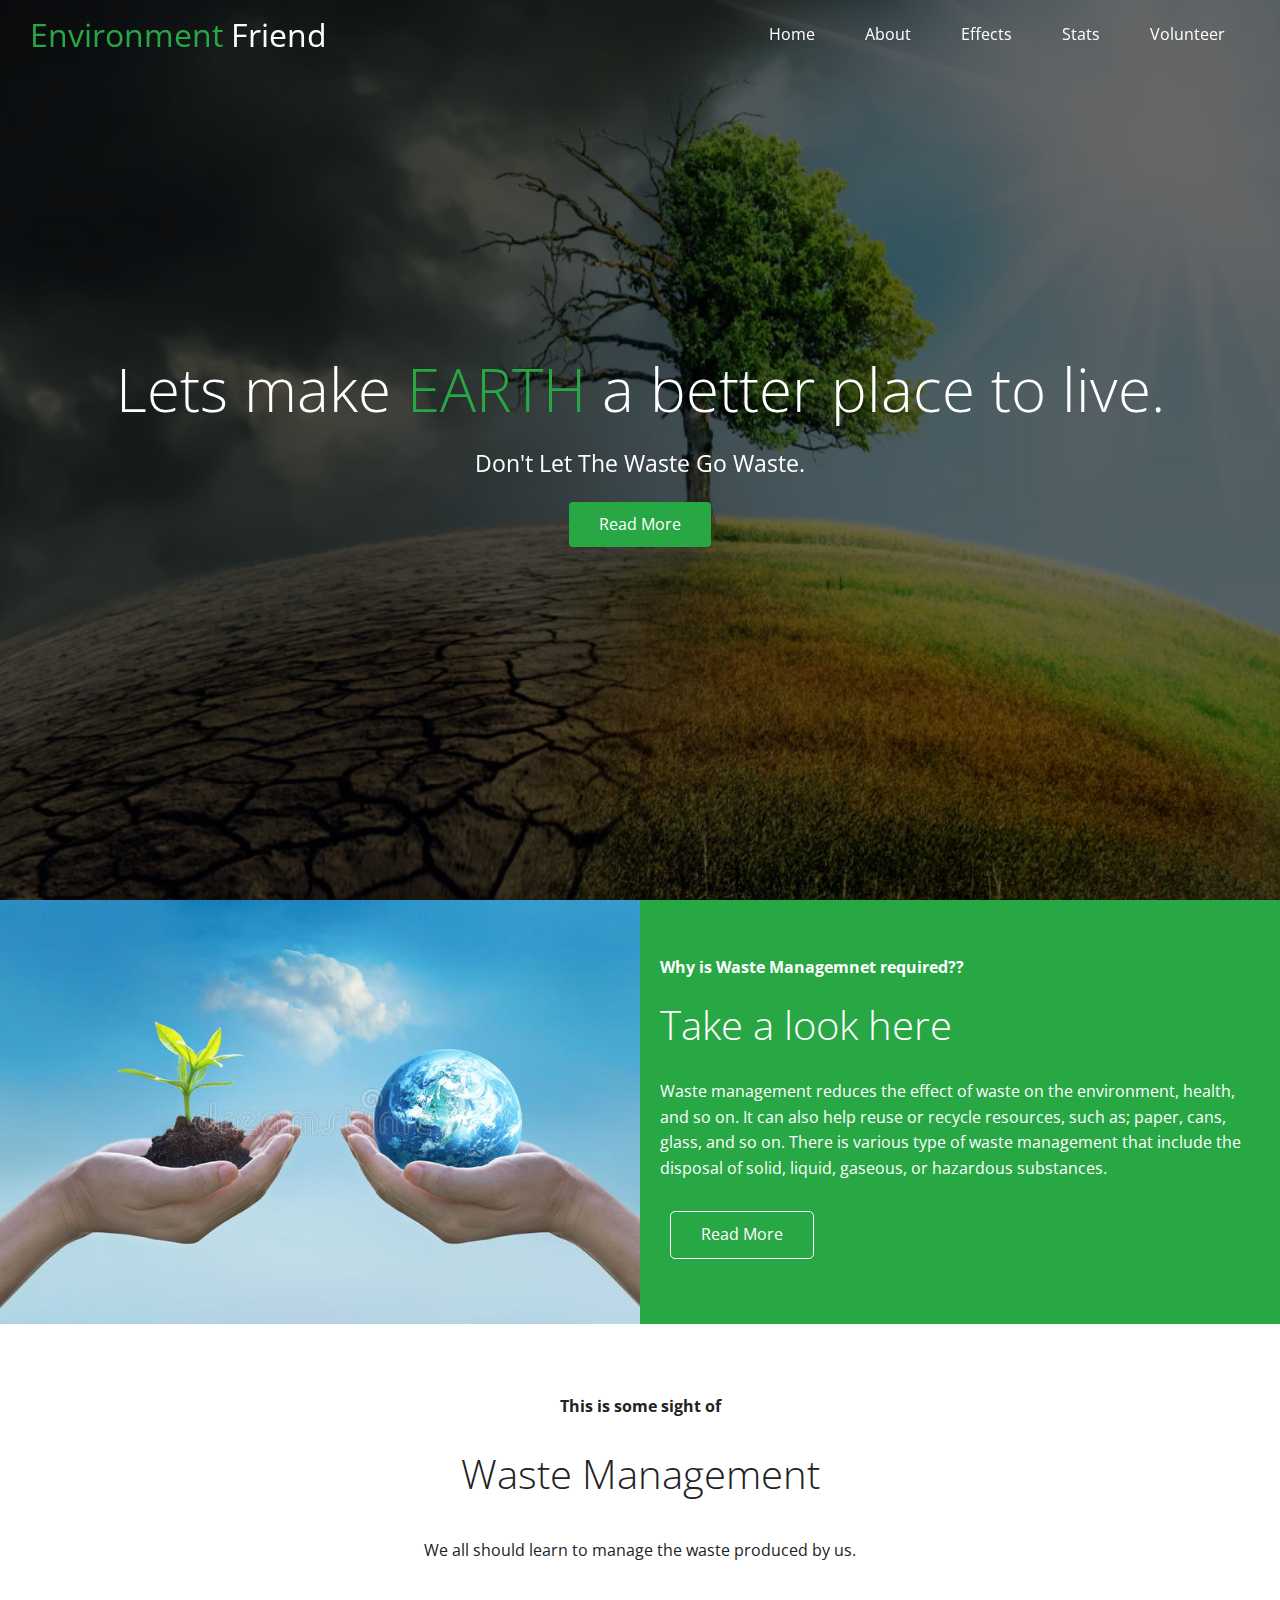
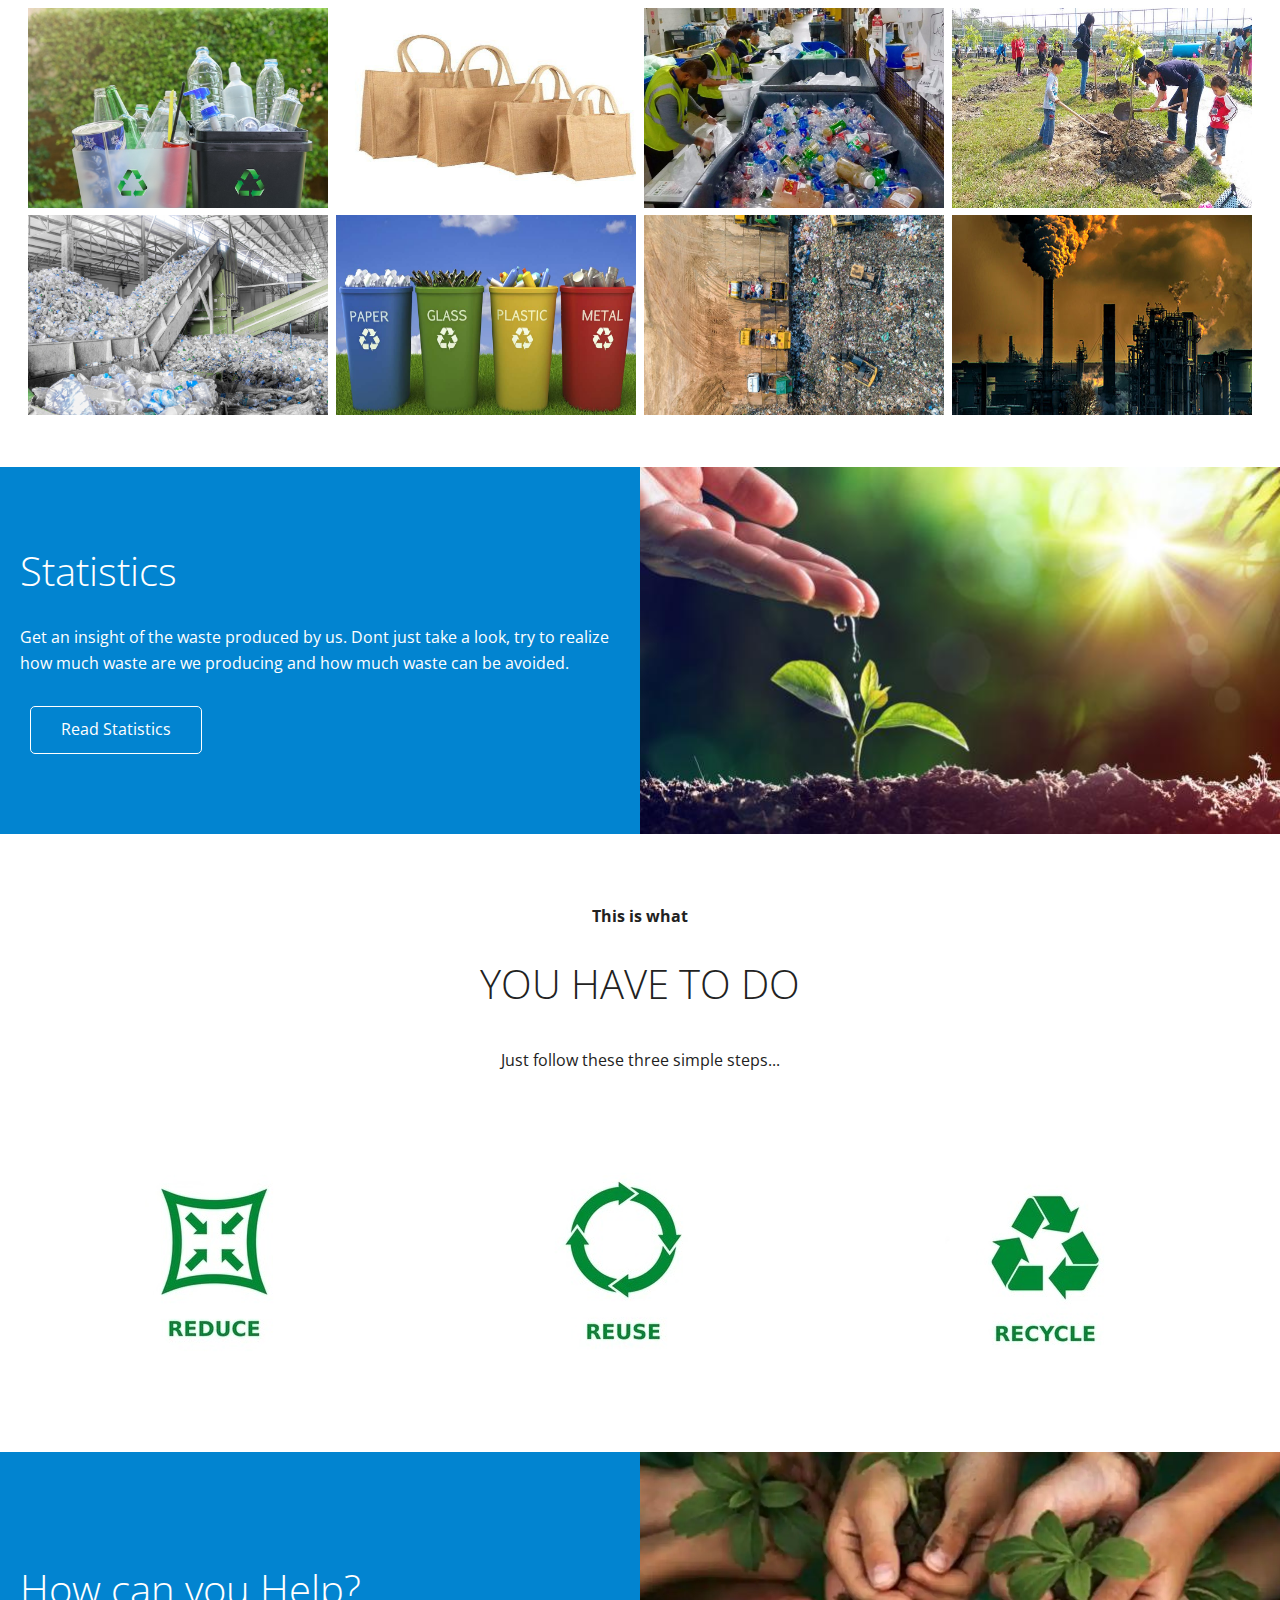
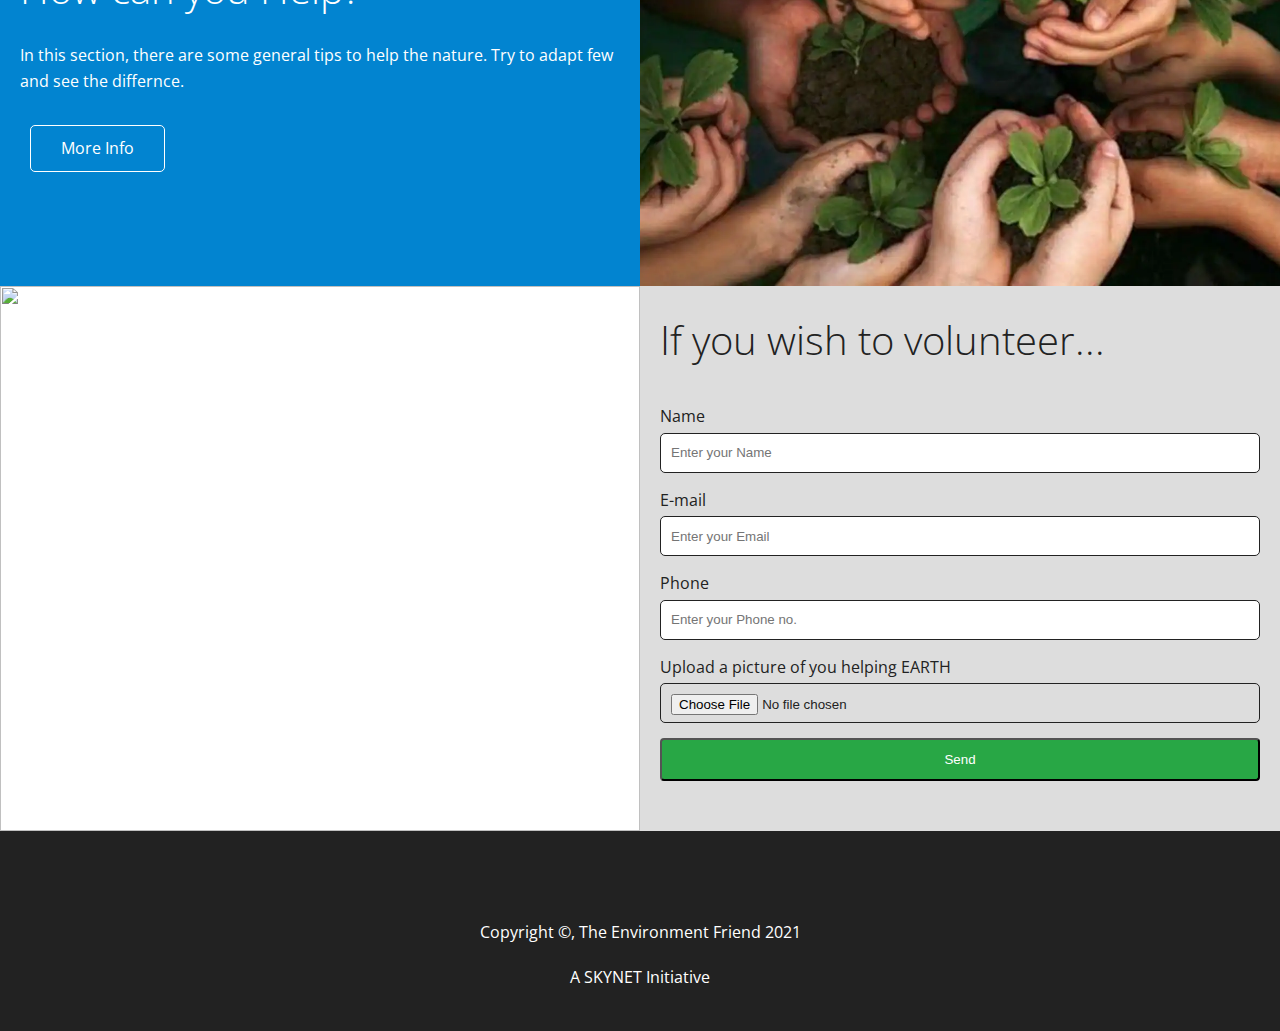
==== Index.html @ 48d730a2 "'secind'" ====
<!DOCTYPE html>
<html lang="en">
<head>
  <meta charset="UTF-8">
  <meta http-equiv="X-UA-Compatible" content="IE=edge">
  <meta name="viewport" content="width=device-width, initial-scale=1.0">
  <title>The 3 R's</title> 
  
  <link rel="shortcut icon" type="image/x-icon" href="./favicon/favicon.ico">
  <link rel="stylesheet" href="https://cdnjs.cloudflare.com/ajax/libs/font-awesome/5.15.3/css/all.min.css" integrity="sha512-iBBXm8fW90+nuLcSKlbmrPcLa0OT92xO1BIsZ+ywDWZCvqsWgccV3gFoRBv0z+8dLJgyAHIhR35VZc2oM/gI1w==" crossorigin="anonymous" />
  <link rel="stylesheet" href="./css/utility.css">
  <link rel="stylesheet" href="./css/lightbox.min.css">
  <link rel="stylesheet" href="./css/style.css">

</head>
<body id="home">  
   <header class="head">
     <div class="navbar top" id="navbar">
       <h1 class="logo">
        <i class="fas fa-seedling"></i>
          <span class="text-primary"> Environment</span> Friend
       </h1>
       
            <ul>
              <li><a href="#home" id="current">Home</a></li>
              <li><a href="#about">About</a></li>
              <li><a href="#effect">Effects</a></li>
              <li><a href="#stats">Stats</a></li>
              <li><a href="#vln">Volunteer</a></li>
            </ul>
       
      </div>

      <div class="content" id="content">
        <h1>Lets make <span class="text-primary"> EARTH </span>a better place to live.</h1>
        <p>Don't Let The Waste Go Waste.</p>
        <a href="#about" class="btn"><i class="fas fa-chevron-right"></i>Read More</a>

      </div>


    </header>

    

    <section id="about" class="about flex-columns">
      <div class="row">
        <div class="column">
          <div class="column1">
            <img src="./img/home/env1.jpg" >
          </div>
        </div>
        <div class="column">
          <div class="column2 bg-primary">
            <h4>
              Why is Waste Managemnet required??
            </h4>
            <h1>Take a look here</h1>
            <p>
              Waste management reduces the effect of waste on the environment, health, and so on. It can also help reuse or recycle resources, such as; paper, cans, glass, and so on. There is various type of waste management that include the disposal of solid, liquid, gaseous, or hazardous substances.
            </p>
            <a href="why.html" class="btn btn-outline"><i class="fas fa-chevron-right"></i> Read More</a>
          </div>
        </div>
      </div>
    </section>

    <section id="effect" class="effect flex-grid sec-padding">

      <header class="section-header">
        <h4>
          This is some sight of 
        </h4>
        <h2>
          Waste Management
        </h2>
        <p>
          We all should learn to manage the waste produced by us.
        </p>
      </header>

      <div class="row">
        <div class="column">
          <a href="./img/effect/effect1.jpg" data-lightbox="effect" data-title="Recycle and reuse used bottles/cups">
          <img src="./img/effect/effect1.jpg" alt="" style="height:200px">
          </a>
          <a href="./img/effect/effect2.jpg" data-lightbox="effect" data-title="Waste Recycling plant. A place for reformation.">
          <img src="./img/effect/effect2.jpg" alt="" style="height:200px">
          </a>
        </div>
        <div class="column">
          <a href="./img/effect/effect3.jpg" data-lightbox="effect" data-title="Use eco friendly grocery bags.">
          <img src="./img/effect/effect3.jpg" alt="" style="height:200px">
          </a>
          <a href="./img/effect/effect4.jpg" data-lightbox="effect" data-title="Segregation of Recyclable waste is important. Know your waste.">
          <img src="./img/effect/effect4.jpg" alt="" style="height:200px">
          </a>
        </div>
        <div class="column">
          <a href="./img/effect/effect5.jpg" data-lightbox="effect" data-title="Labeling of different types of waste.">
          <img src="./img/effect/effect5.jpg" alt="" style="height:200px">
          </a>
          <a href="./img/effect/effect6.jpg" data-lightbox="effect" data-title="Landfills are a good yet not very feasible way of disposing the waste.In the long run, it is bad for Environment.">
          <img src="./img/effect/effect6.jpg" alt="" style="height:200px">
          </a>
        </div>
        <div class="column">
          <a href="./img/effect/effect7.jpg" data-lightbox="effect" data-title="Try to plant as many green soldiers as possible.">
          <img src="./img/effect/effect7.jpg" alt="" style="height:200px">
          </a>
          <a href="./img/effect/effect8.jpg" data-lightbox="effect" data-title="Factories must find better alternatives for the waste generation and treatment.">
          <img src="./img/effect/effect8.jpg" alt="" style="height:200px">
          </a>
        </div>
      </div>
    </section>


    <section id="stats" class="stats flex-columns flex-reverse">
      <div class="row">
        
        <div class="column">
          <div class="column1">
            <img src="./img/home/stats.jpg" >
          </div>
        </div>

        <div class="column">
          <div class="column2 bg-secondry">
            
            <h1>Statistics</h1>
            <p>
              Get an insight of the waste produced by us. Dont just take a look, try to realize how much waste are we producing and how much waste can be avoided.
            </p>
            <a href="./stats.html" class="btn btn-secondry btn-outline"><i class="fas fa-chevron-right"></i> Read Statistics</a>
          </div>
        </div>
      </div>
    </section>

    <section id="r3" class="r3  sec-padding">

      <header class="section-header">
        <h4>
          This is what
        </h4>
        <h2>
          YOU HAVE TO DO
        </h2>
        <p>
          Just follow these three simple steps...
        </p>
      </header>

      <div class="icons">
        <div class="box">
          <img src="./img/team/r1.jpg" alt="">
       </div>
        <div class="box">
          <img src="./img/team/r2.jpg" alt="">
          
        </div>
        <div class="box">
          <img src="./img/team/r3.jpg" alt="">
          
        </div>
      </div>

      </div>
    </section>



    <section id="help" class="stats flex-columns flex-reverse">
      <div class="row">
        
        <div class="column">
          <div class="column1">
            <img src="./img/home/help.jpg" alt="blog">
          </div>
        </div>

        <div class="column">
          <div class="column2 bg-secondry">
            
            <h1>How can you Help?</h1>
            <p>
              In this section, there are some general tips to help the nature. Try to adapt few and see the differnce.
            </p>
            <a href="./help.html" class="btn btn-secondry btn-outline"><i class="fas fa-chevron-right"></i> More Info</a>
          </div>
        </div>
      </div>
    </section>






    <section id="vln" class="vln flex-columns">
      <div class="row">
        <div class="column">
          <div class="column1">
            <img src="./img/home/vln.jpg" >
          </div>
        </div>
        <div class="column">
          <div class="column2 bg-light">
            <h1>If you wish to volunteer...</h1>
            <form name="contact" action="" class="volunteer-form" method="POST" data-netlify="true">
              <div class="formcontrol">
                <label for="name">Name</label>
                <input type="text" name="name" placeholder="Enter your Name">
              </div>
              <div class="formcontrol">
                <label for="email">E-mail</label>
                <input type="email" name="email" placeholder="Enter your Email">
              </div>
              <div class="formcontrol">
                <label for="phone">Phone</label>
                <input type="text" name="phone" placeholder="Enter your Phone no.">
              </div>
              <div class="formcontrol">
                <label for="photo">Upload a picture of you helping EARTH</label>
                <input type="file" name="phone" placeholder="Upload A Pic">
              </div>
              <input type="submit" value="Send" id="submit" class="btn" style="margin:0px">
            </form>
          </div>
        </div>
      </div>
    </section>


    <footer class="footer bg-dark">
      <div class="social">
        <a href=""><i class="fab fa-facebook"></i></a>
        <a href=""><i class="fab fa-twitter"></i></a>
        <a href=""><i class="fab fa-instagram"></i></a>
        <a href=""><i class="fab fa-youtube"></i></a>
      </div>
      <p>Copyright &copy;, The Environment Friend 2021</p>
      <p>A SKYNET Initiative</p>
    </footer>


    <script src="https://code.jquery.com/jquery-3.6.0.min.js" integrity="sha256-/xUj+3OJU5yExlq6GSYGSHk7tPXikynS7ogEvDej/m4=" crossorigin="anonymous"></script>

    <script src="js/lightbox.min.js"></script>
   

    <script>

      let scrolled  = false;


      const navbar =document.getElementById('navbar');
      window.onscroll = function(){
        if(window.pageYOffset>100){
          navbar.classList.remove('top');
          if(!scrolled){
            navbar.style.transform= 'translateY(-70px)';
          }
          setTimeout(function(){
            navbar.style.transform= 'translateY(0px)';
            scrolled=true;
          },250)
        }else
        {
          navbar.classList.add('top');
          scrolled=false;
        }
      }
    </script>

<script>
  window.watsonAssistantChatOptions = {
      integrationID: "054589b4-f12f-45df-973a-08015606092e", // The ID of this integration.
      region: "eu-gb", // The region your integration is hosted in.
      serviceInstanceID: "5d5be852-1fef-4f9a-91a7-d7a5dd9910ee", // The ID of your service instance.
      onLoad: function(instance) { instance.render(); }
    };
  setTimeout(function(){
    const t=document.createElement('script');
    t.src="https://web-chat.global.assistant.watson.appdomain.cloud/loadWatsonAssistantChat.js";
    document.head.appendChild(t);
  });
</script>
</body>
</html>
---- css/utility.css ----
.text-primary
{
  color: #28a745;
}

.text-secondry
{
  color: #0284d0;
}



.btn
{
  cursor: pointer;
  display: inline-block;
  color: white;
  background:#28a745 ;
  padding: 10px 30px;
  margin: 10px;
  border-radius: 4px;
}

.btn:hover
{
  opacity: 0.8;
}

.btn-primary, .bg-primary
{
  color: white;
  background: #28a745;
}
.btn-secondry, .bg-secondry
{
  color: white;
  background: #0284d0;
}
.btn-dark ,.bg-dark
{
  color: white;
  background: #222;
}
.btn-light ,.bg-light{
  color: #222;
  background: #ddd;
}

.btn-outline
{
  border: #fff 1px solid;
  border-radius: 5px;
}


.flex-columns.flex-reverse .row
{
  flex-direction: row-reverse;
}

.flex-columns .row
{
  display: flex;
  flex-direction: row;
  flex-wrap: wrap;
  width: 100%;
}

.flex-columns .column
{
  display: flex;
  flex-direction: column;
  flex-basis: 100%;
  flex: 1;
}

.flex-columns .column .column1, .flex-columns .column .column2
{
  height: 100%;
}

.flex-columns img{
  width: 100%;
  height: 100%;
  object-fit: cover;
}

.flex-columns .column2
{
  display: flex;
  flex-direction: column;
  align-items: flex-start;
  justify-content: center;
  padding: 20px;
}

.flex-columns h1
{
  font-size: 40px;
  font-weight: 100;
}
.flex-columns h4
{
  margin-bottom: 10px;
}

.flex-columns p
{
  margin: 20px 0px;
}


.section-header
{
  padding: 30px;
  display: flex;
  flex-direction: column;
  align-items: center;
  justify-content: center;
  text-align: center;
}

.section-header h2
{
  font-size: 40px;
  margin: 20px 0;
}

.sec-padding
{
  padding: 40px 20px;
}

.flex-grid .row
{
  display: flex;
  flex-wrap: wrap;
  padding: 0px 4px;
}

.flex-grid .column
{ 
  flex: 25%;
  max-width: 25%;
  padding: 4px;
  height: 100%;
}
---- css/style.css ----
@import url('https://fonts.googleapis.com/css2?family=Open+Sans+Condensed:wght@300&family=Open+Sans:wght@300;400&display=swap');

*
{
  margin: 0px;
  padding:0px;
  box-sizing: border-box;
}

body
{
  font-family: 'Open Sans', sans-serif;
  background-color: #fff;
  color: #222;
  line-height: 1.6;
}

ul
{
  list-style: none;
}

a
{
  text-decoration: none;
  color: #222;
}
 
h1,h2
{
  padding: 10px 0px;
  line-height: 1.2;
  font-weight: 300;
}

p
{
  margin: 10px 0px;
}

img
{
  width:100%;
}


.navbar.top
{
  background: transparent;
}

.navbar
{
  display: flex;
  align-items: center;
  justify-content: space-between;
  background-color: #222;
  color: #fff;
  opacity: 1;
  width: 100%;
  height: 70px;
  position: fixed;
  padding: 0 30px;
  top: 0px;
  transition: 0.5s ease-in;
}

.navbar a
{
  color: #fff;
  padding: 10px 20px;
  margin: 0px 5px;
}
.navbar a:hover
{
  border-bottom: 2px #28a745 solid;
}

.navbar .logo
{
  font-weight: 400;
}

.navbar ul
{
  display: flex;
}


.head
{
  background: url('../img/home/showcase.jpg') center center/cover no-repeat;
  height: 100vh;
  color: white;
  position: relative;
}

.head.stats
{
  background: url("../img/home/stats.jpg") no-repeat center center/cover;
  height: 40vh;
}



.head .content
{
  display: flex;
  flex-direction: column;
  align-items: center;
  justify-content: center;
  text-align: center;
  height: 100%;
  padding: 0px 20px;
}

.head .content h1
{
  font-size: 60px;
}

.head .content p
{
  font-size: 23px;
}

.head::before
{
  content: '';
  position: absolute;
  height: 100%;
  width: 100%;
  top: 0;
  left: 0;
  background: rgba(0, 0, 0, 0.6);
}

.head *
{
  z-index: 1;
}


.icons
{
  display: flex;
  text-align: center;
  height: 100%;
  align-items: center;
  justify-content: space-around;
  flex-basis: 33%;
  
}

.icons .box
{
  margin: 40px 20px;
}
.icons .box i
{
  color: white;
  border: none;
  border-radius: 50%;
  background-color:#28a745 ;
  padding: 13px;
}

.about
{
  background: #28a745;
  display: flex;
}

.about .img-sol
{
  width: 100%;
  height:450px;
 
}

.about .img-sol img
{
  height: 100%;
}

.about .txt-sol
{ 
  width: 100%;
  background: #28a745;
  color: white;
  align-self: center;
  padding: 0px 30px;
}

.about .txt-sol h1
{
  font-size: 35px;
}

.about .txt-sol a
{
  border: white 1px solid;
}


.effect img:hover
{
  opacity: 0.7;
}

.r3 img
{
  border-radius: 50%;
}

.volunteer-form
{
  padding: 30px 0;
  width: 100%;
}

.volunteer-form label
{
  display: block;
  margin-bottom: 3px;
}

.volunteer-form .formcontrol
{
  margin-bottom: 15px;
  width: 100%;
}

.volunteer-form .formcontrol input
{
  width: 100%;
  padding: 10px;
  height: 40px;
  border: #222 1px solid;
  border-radius: 5px;
}

.volunteer-form .formcontrol input:focus
{
  outline-color: #28a745; 
}

.volunteer-form .btn
{
  width: 100%;
  padding: 12px
}

.posts
{
  padding: 50px 30px;
}

.posts h2
{
  font-size: 40px;
  margin-bottom: 20px;
  padding-bottom: 10px;
  border-bottom: #222 1px solid;
}

.posts meta
{
  margin-bottom: 30px;
}

.posts img
{
  width: 300px;
  border-radius: 50%;
  display: block;
  margin: 0 auto 30px;
  
}



.footer
{
  display: flex;
  height: 200px;
  flex-direction: column;
  align-items: center;
  justify-content: center;
  text-align: center;
}

.footer a
{
  font-size: 30px;
  margin: 0px 15px ;
  color: #ccc;
}

.footer a:hover
{
  color: #28a745;
}


@media(max-width:768px)
{
  .navbar
  {
    flex-direction: column;
    height: 130px;
    padding: 20px ;
    
  }

  
  .navbar a
  {
    padding: 10px;
    margin: 0px 3px;
  }

  #content h1
  {
    padding-top: 180px;
    font-size: 50px ;
  }



  .icons
  {
    flex-direction: column;
  }

  .flex-columns .column, .flex-grid .column
  {
    flex:100%;
    max-width: 100%;
  }

  
 

  .effect img
  {
    width: 48%;
    height: auto;
  }

  .main
  {
    margin: 5px;
    padding: 20px;
  }

  .head.stats
  {
    height: 50vh;
    padding-top: 50px;
  }




  .footer
  {
    height: 100px;
    margin: 0px 3px;
    
  }

  .footer p
  {
    font-size: 14px;
  }
  .footer a
  {
    font-size: 20px;
  }
}
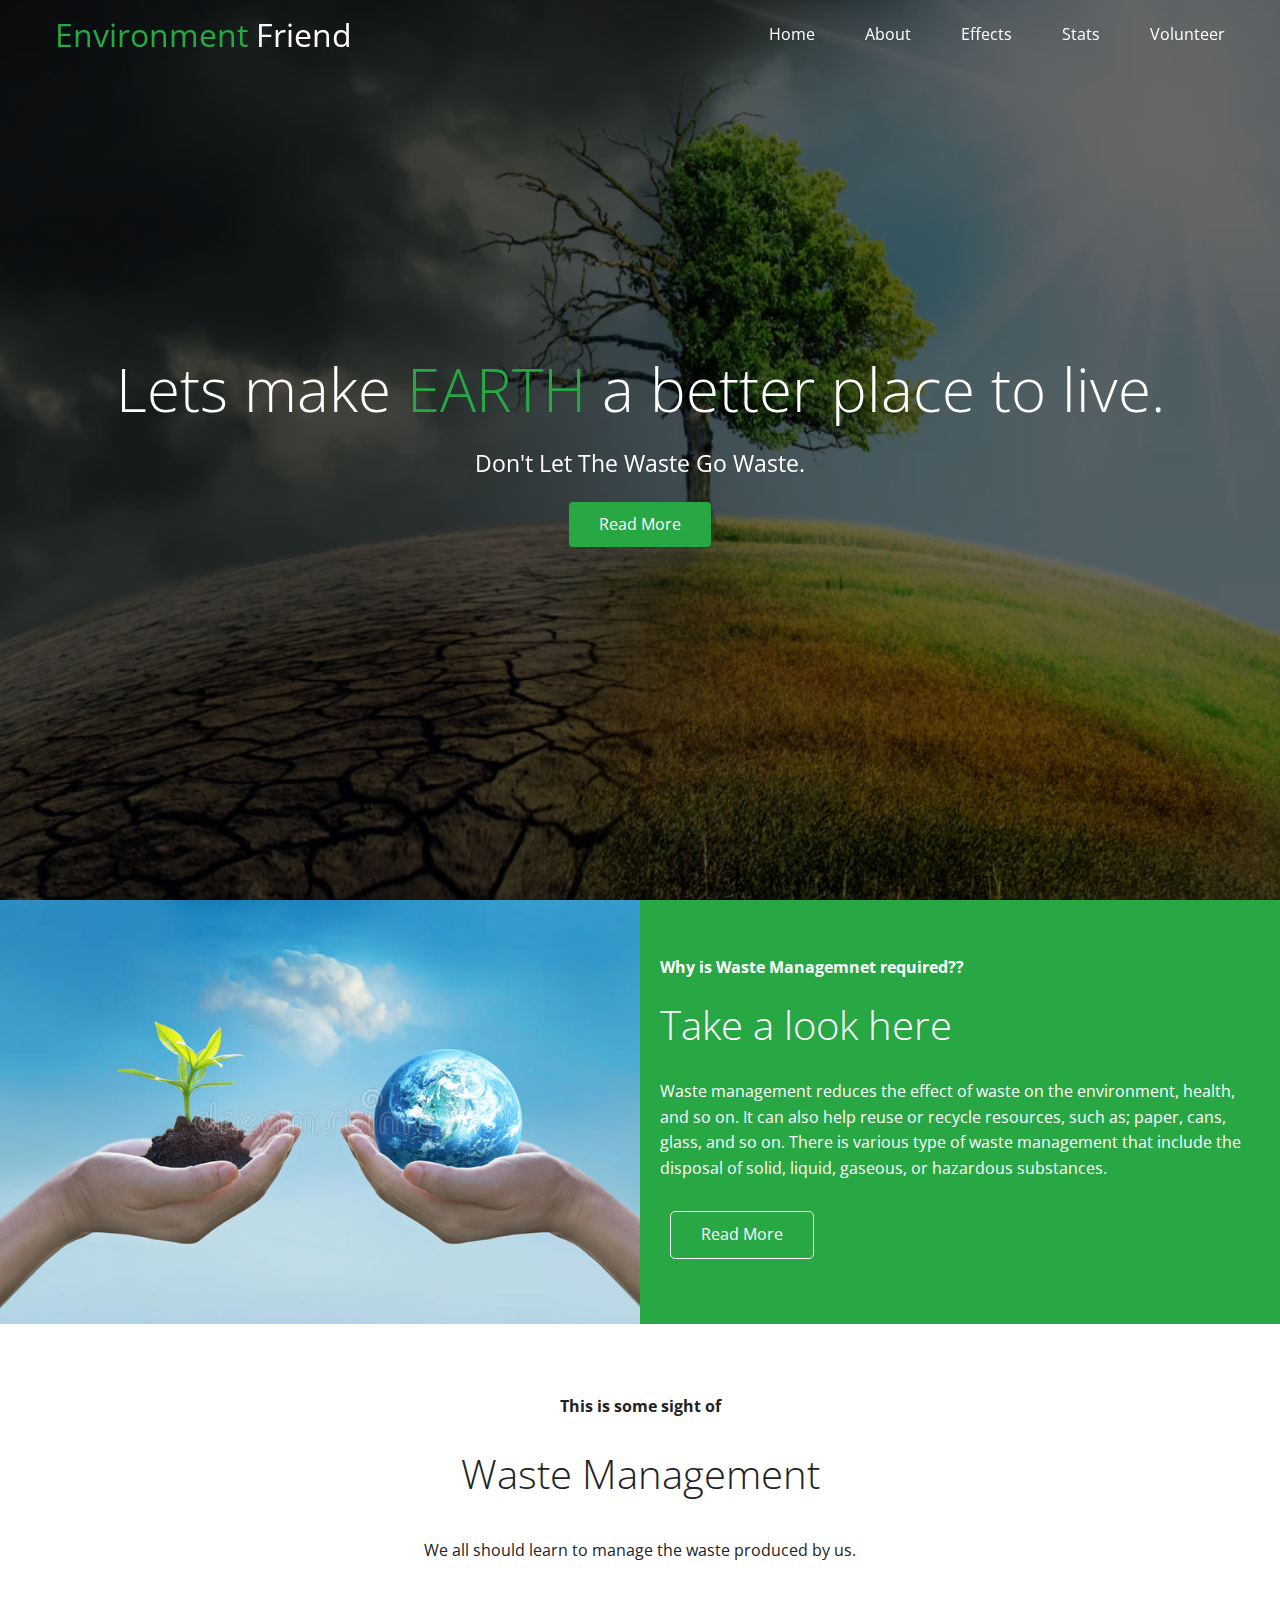
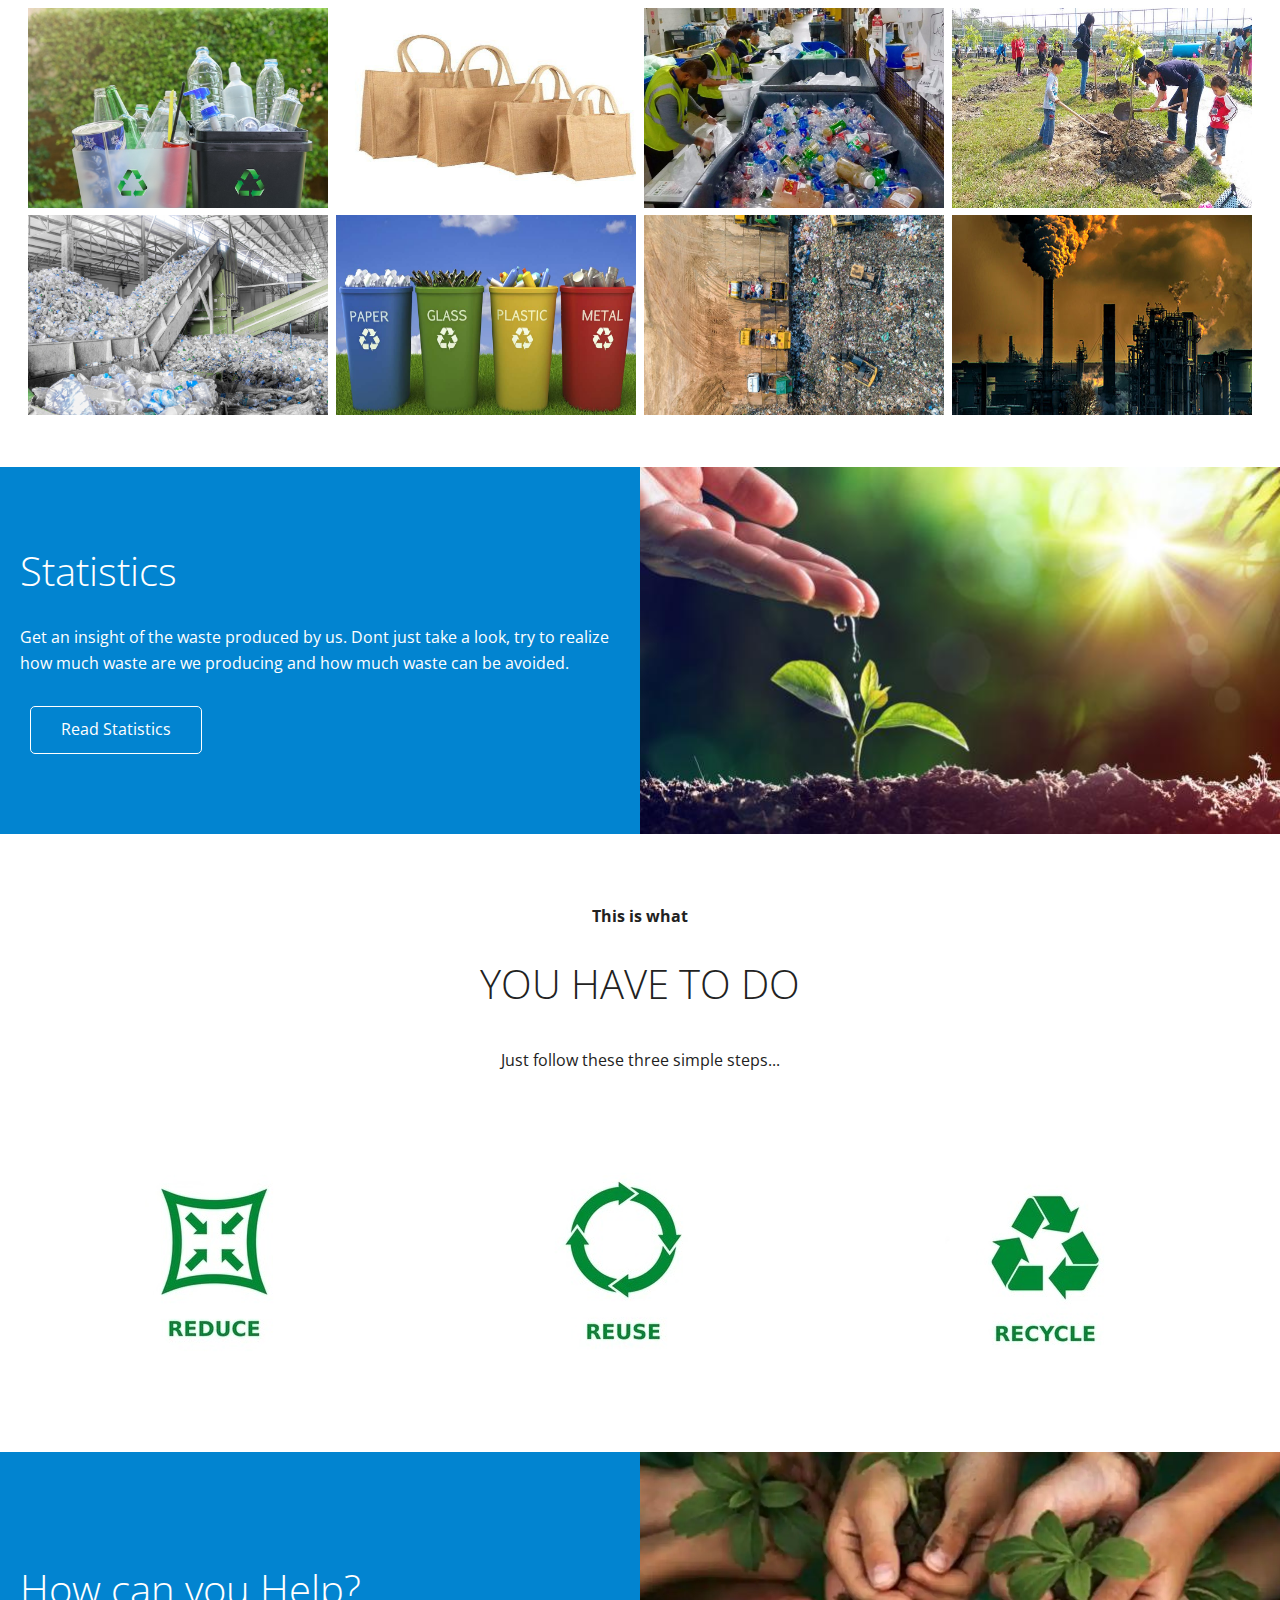
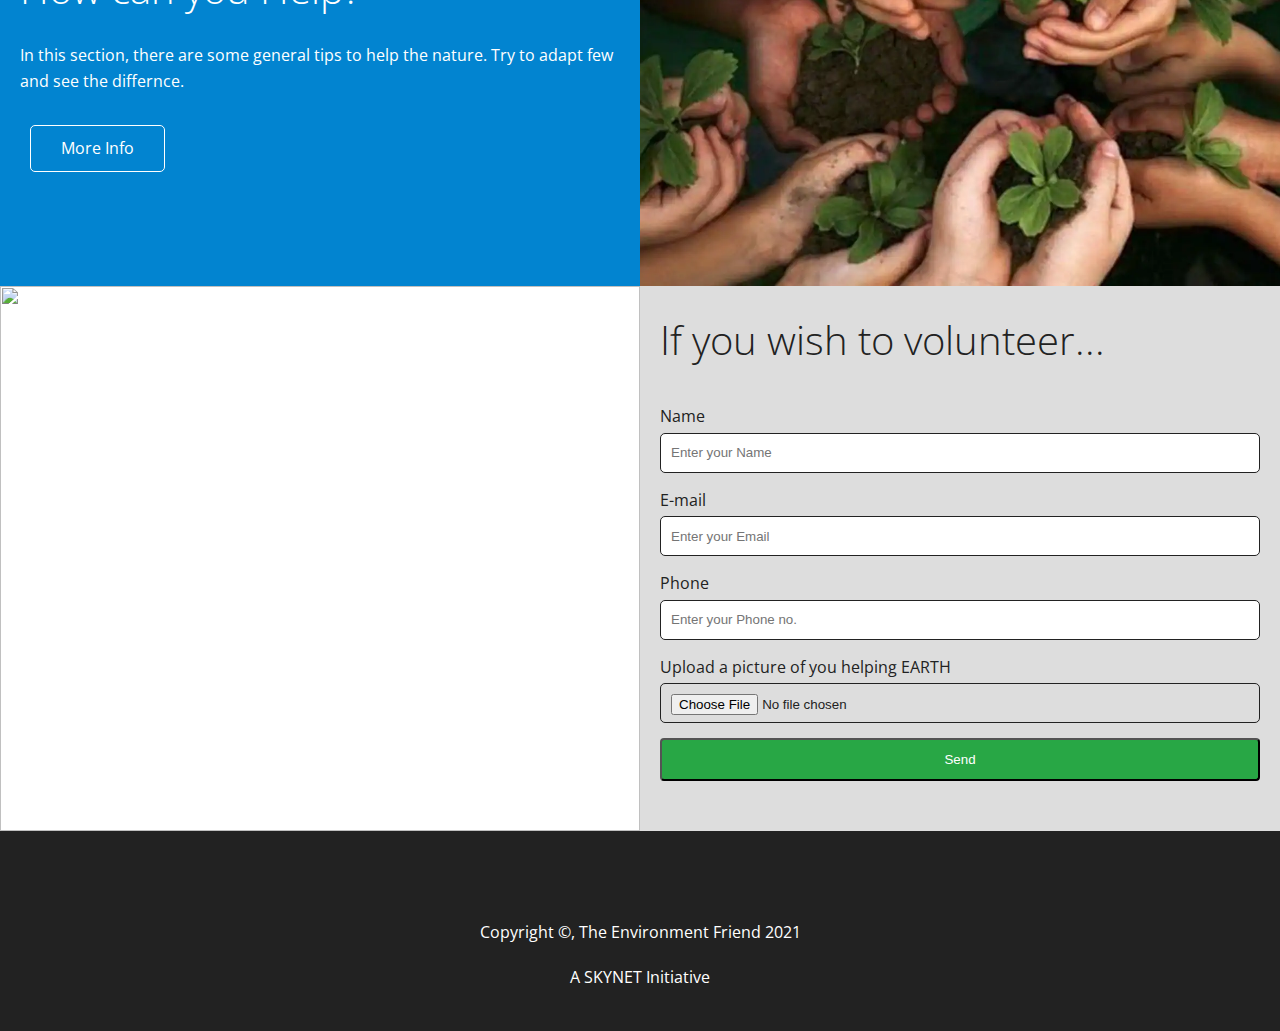
==== commit 0b91fb51: "link" ====
--- a/Index.html
+++ b/Index.html
@@ -16,10 +16,11 @@
 <body id="home">  
    <header class="head">
      <div class="navbar top" id="navbar">
-       <h1 class="logo">
+       <a href="#home"><h1 class="logo">
         <i class="fas fa-seedling"></i>
           <span class="text-primary"> Environment</span> Friend
        </h1>
+       </a>
        
             <ul>
               <li><a href="#home" id="current">Home</a></li>
@@ -223,7 +224,7 @@
               </div>
               <div class="formcontrol">
                 <label for="photo">Upload a picture of you helping EARTH</label>
-                <input type="file" name="phone" placeholder="Upload A Pic">
+                <input type="file" name="photo" placeholder="Upload A Pic">
               </div>
               <input type="submit" value="Send" id="submit" class="btn" style="margin:0px">
             </form>
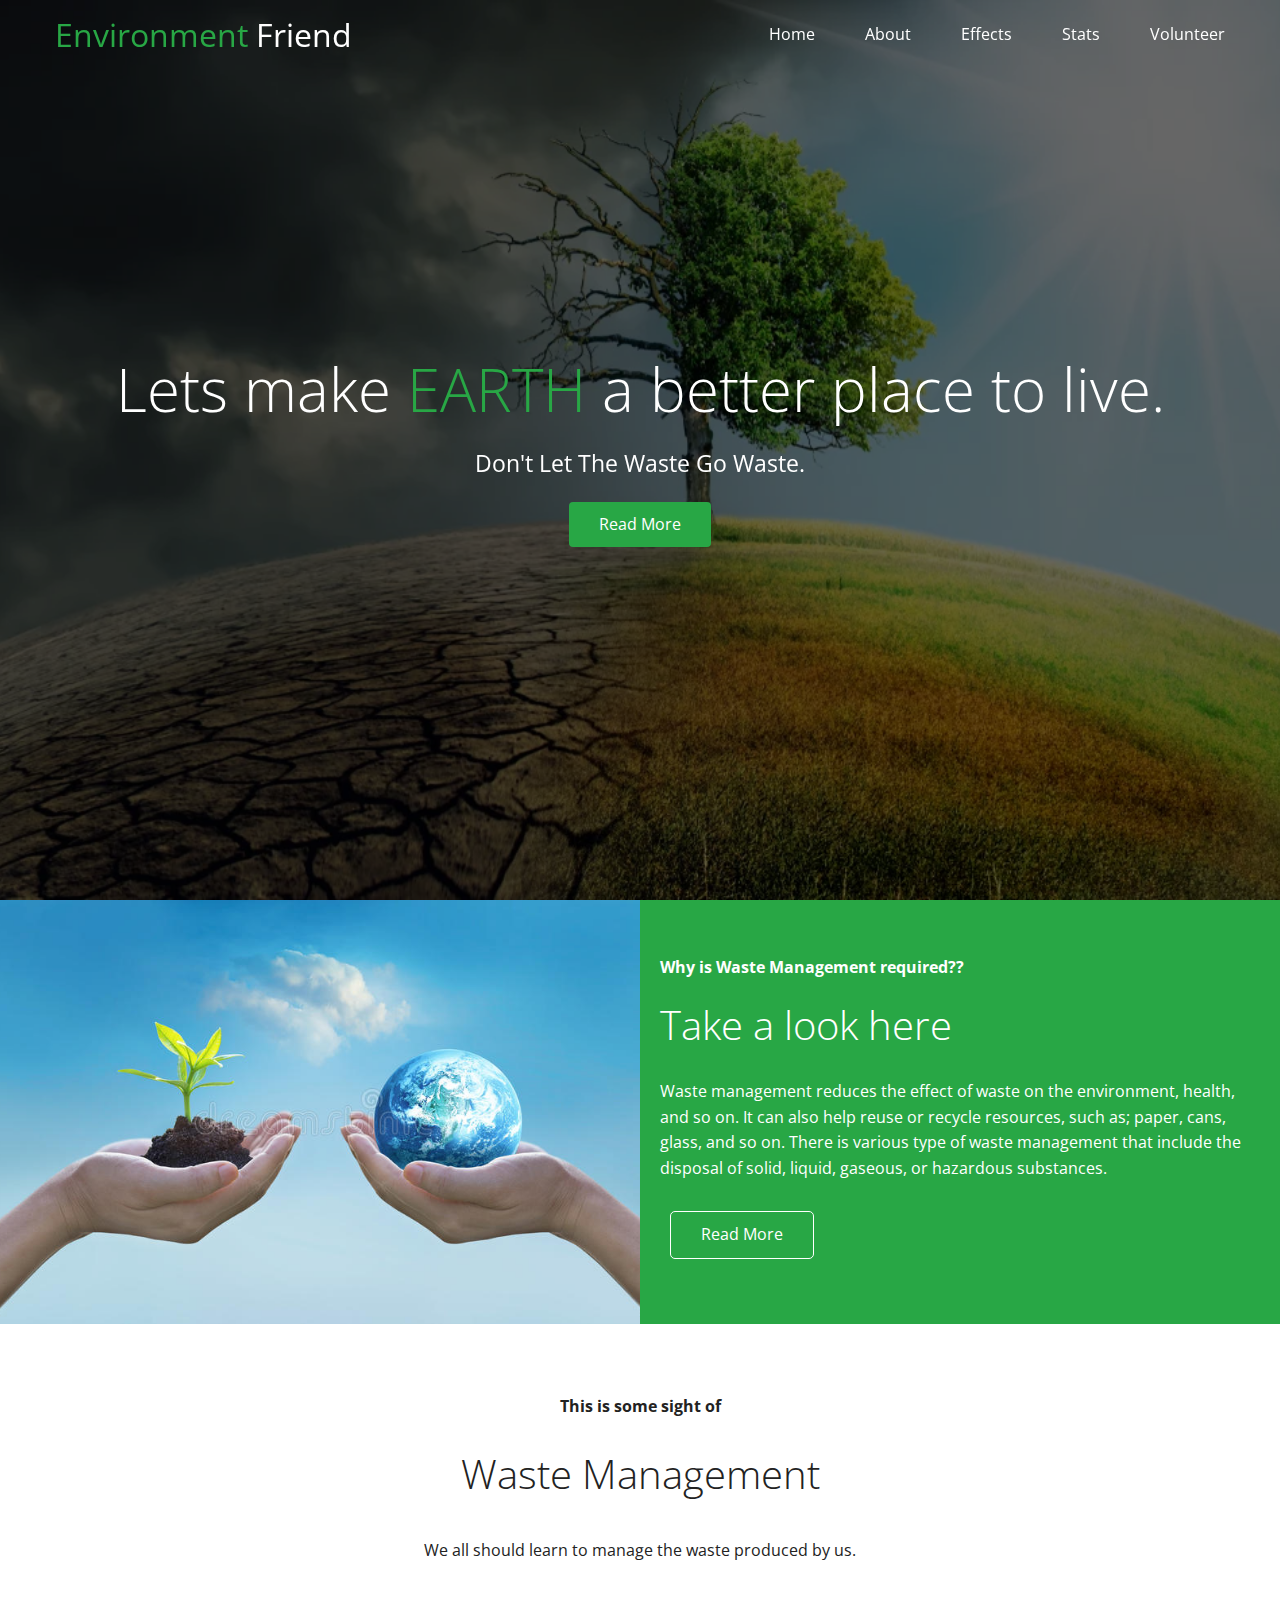
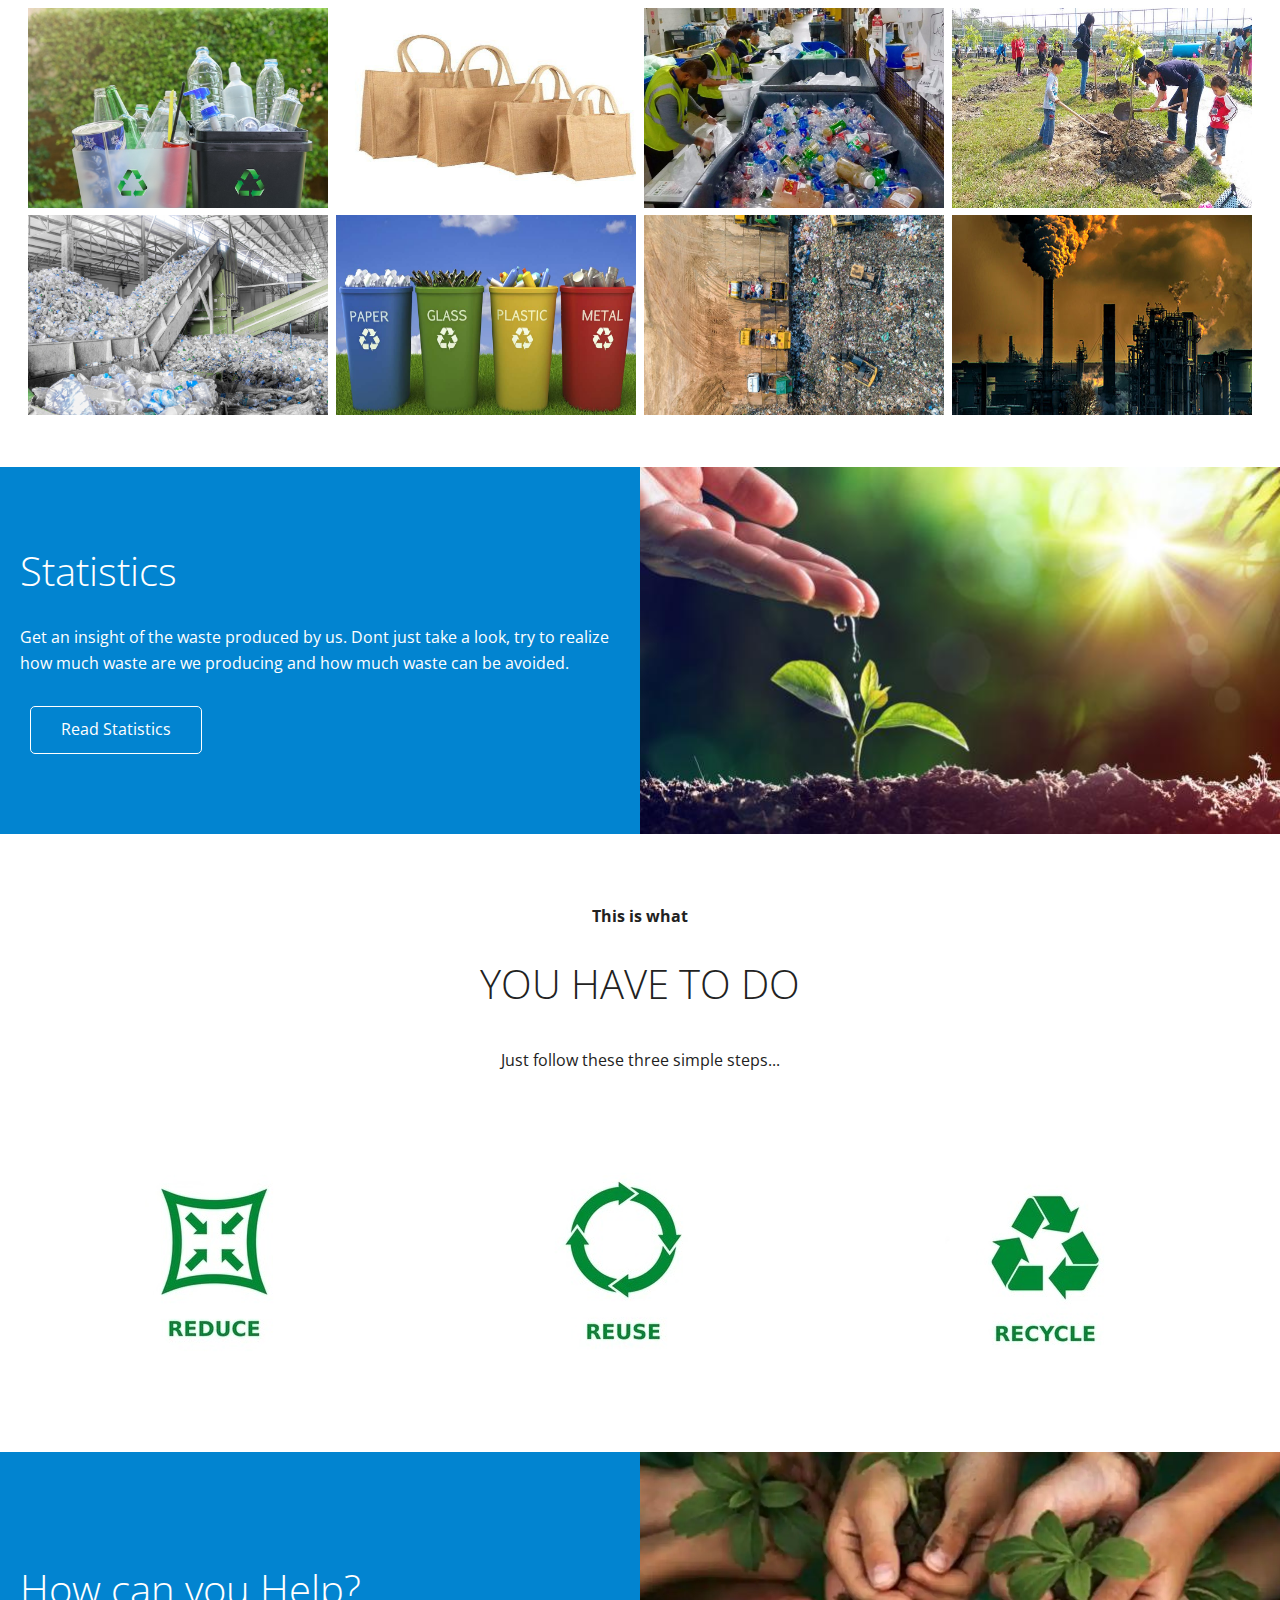
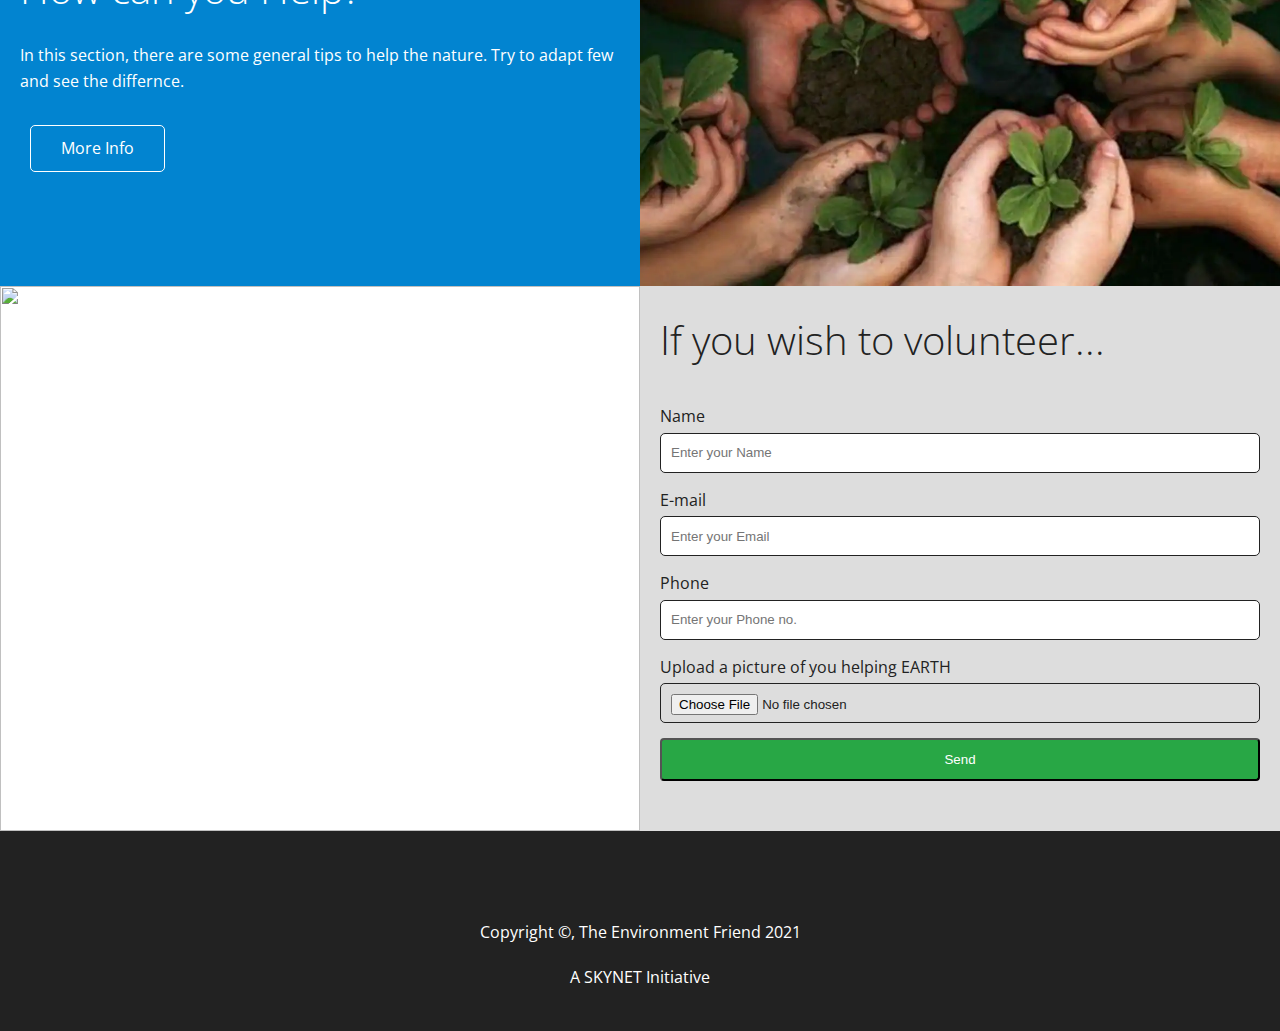
==== commit 6d7144f6: "managa" ====
--- a/Index.html
+++ b/Index.html
@@ -54,7 +54,7 @@
         <div class="column">
           <div class="column2 bg-primary">
             <h4>
-              Why is Waste Managemnet required??
+              Why is Waste Management required??
             </h4>
             <h1>Take a look here</h1>
             <p>
